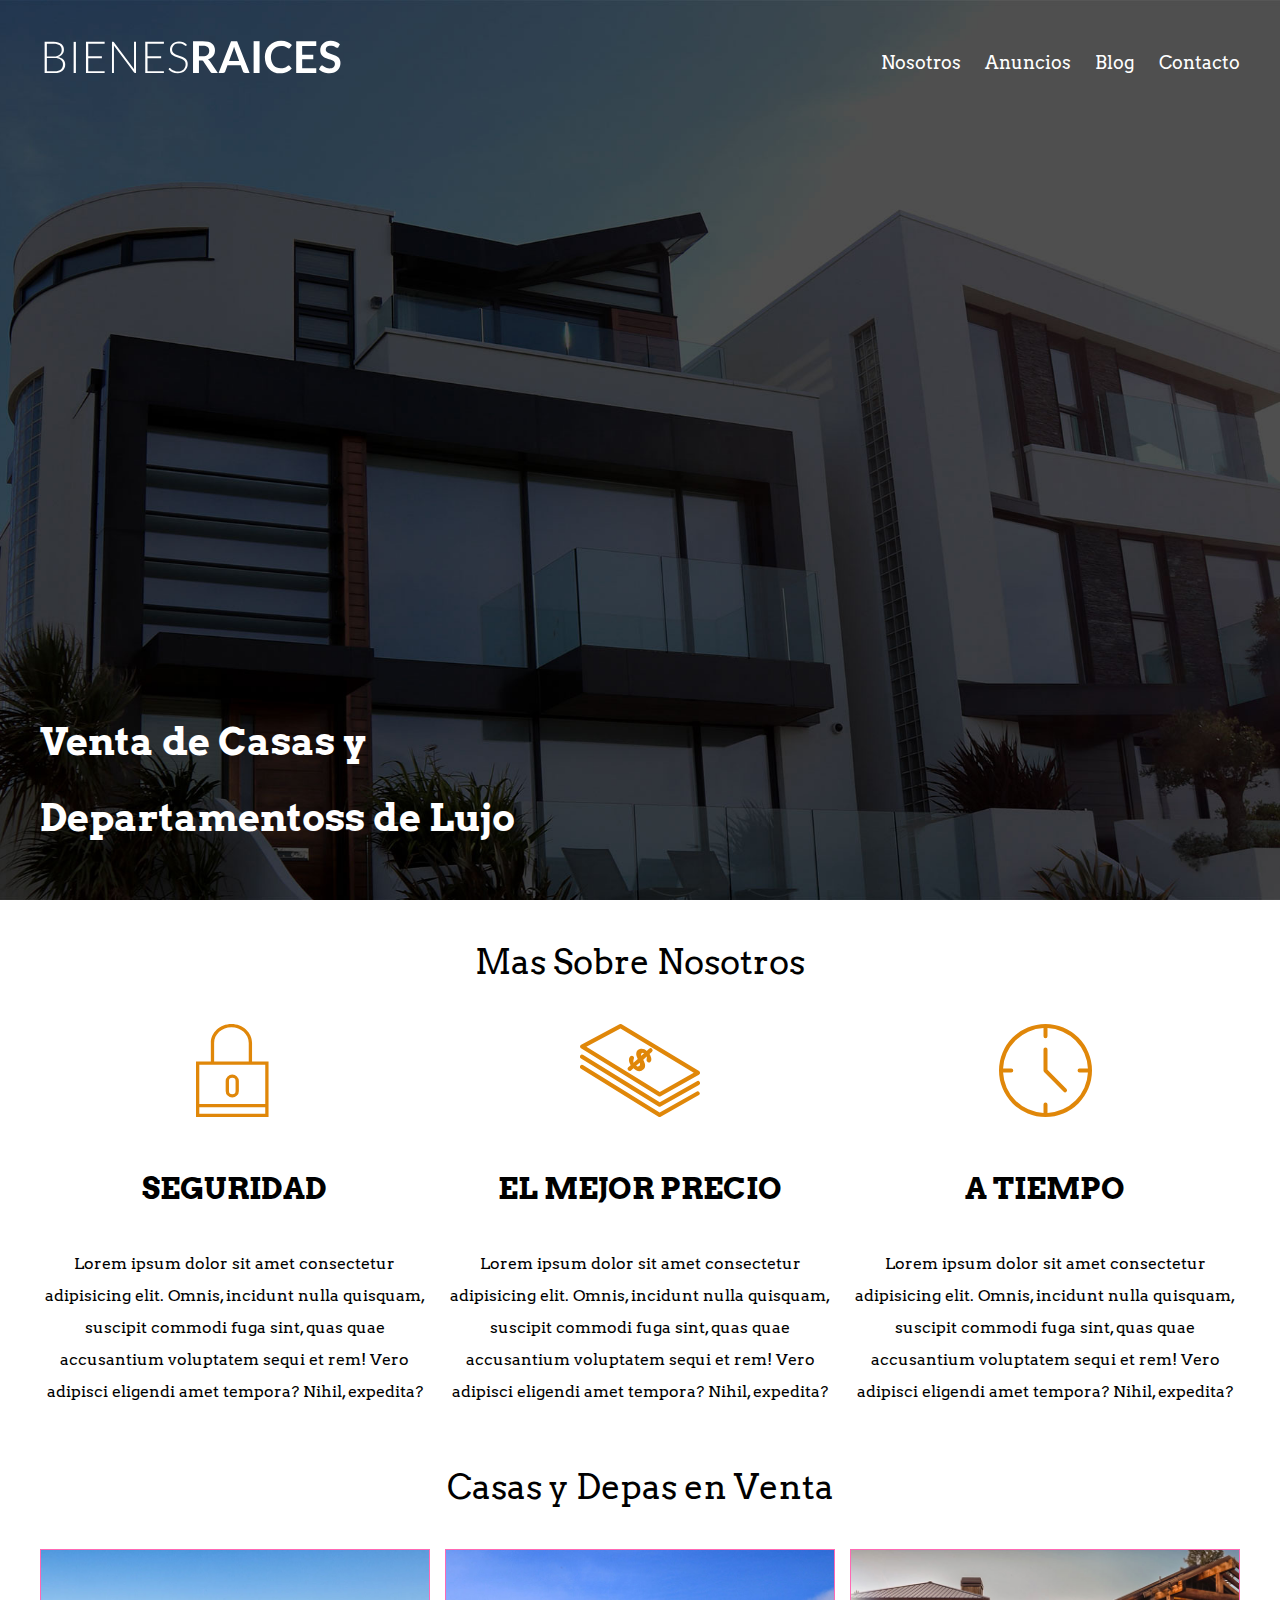
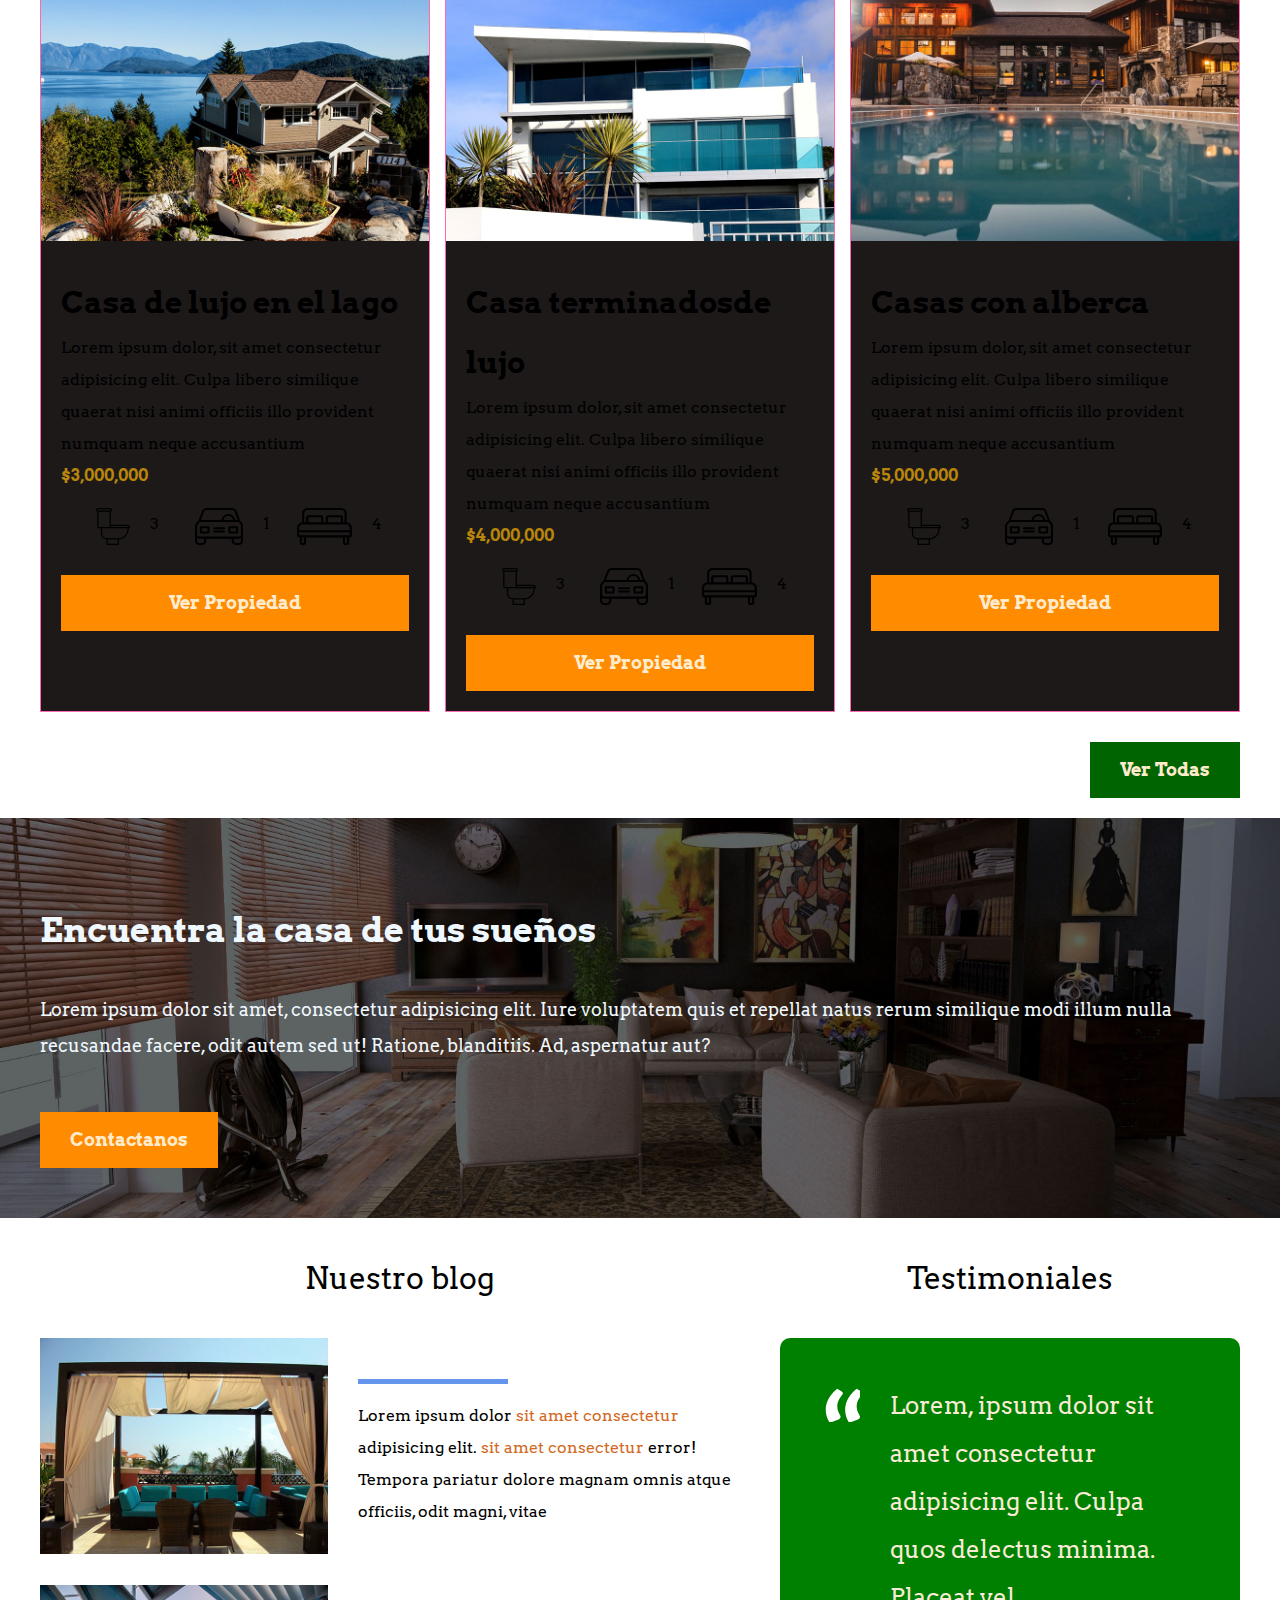
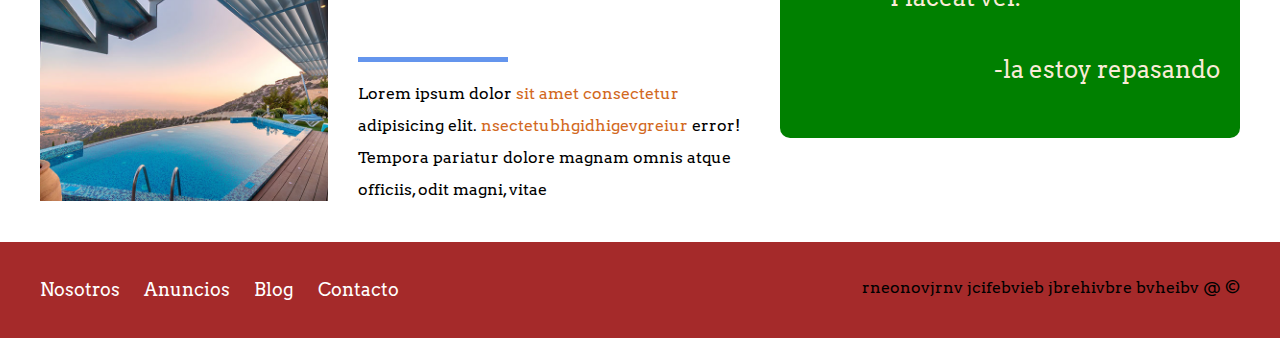
==== Index.html @ 13209e56 "Se agrega nuevo projecto" ====
<!DOCTYPE html>
<html lang="en">

<head>
    <meta charset="UTF-8">
    <meta http-equiv="X-UA-Compatible" content="IE=edge">
    <meta name="viewport" content="width=device-width, initial-scale=1.0">
    <link rel="preconnect" href="https://fonts.googleapis.com">
    <link rel="preconnect" href="https://fonts.gstatic.com" crossorigin>
    <link
        href="https://fonts.googleapis.com/css2?family=Arvo&family=Bebas+Neue&family=Lato:wght@100;300;700;900&family=Pacifico&family=Roboto:wght@100&family=Yanone+Kaffeesatz:wght@300&display=swap"
        rel="stylesheet">
    <link rel="stylesheet" href="CSS/Normalice.CSS">
    <link rel="stylesheet" href="CSS/Styles.CSS">
    <title>Document</title>
</head>

<body>
    <header class="site-header inicio">
        <div class="container content-container">
            <div class="barra">
                <a href="/">
                    <img src="img/logo.svg" alt="">
                </a>
                <nav class="navegacion">
                    <a href="Nosotros.html">Nosotros</a>
                    <a href="Anuncios.html">Anuncios</a>
                    <a href="Blog.html">Blog</a>
                    <a href="Contacto.html">Contacto</a>
                </nav>
            </div>
            <h1>Venta de Casas y Departamentoss de Lujo</h1>
        </div>
    </header>
    <section class="container seccion">
        <h2 class="FW-300 centrar-texto">Mas Sobre Nosotros</h2>

        <div class="seccion1">

            <div class="iconos">
                <img src="img/icono1.svg" alt="">
                <h3>Seguridad</h3>
                <p>Lorem ipsum dolor sit amet consectetur adipisicing elit. Omnis, incidunt nulla quisquam, suscipit
                    commodi
                    fuga sint, quas quae accusantium voluptatem sequi et rem! Vero adipisci eligendi amet tempora?
                    Nihil,
                    expedita?</p>
            </div>

            <div class="iconos">
                <img src="img/icono2.svg" alt="">
                <h3>El Mejor Precio</h3>
                <p>Lorem ipsum dolor sit amet consectetur adipisicing elit. Omnis, incidunt nulla quisquam, suscipit
                    commodi
                    fuga sint, quas quae accusantium voluptatem sequi et rem! Vero adipisci eligendi amet tempora?
                    Nihil,
                    expedita?</p>
            </div>

            <div class="iconos">
                <img src="img/icono3.svg" alt="">
                <h3>A Tiempo</h3>
                <p>Lorem ipsum dolor sit amet consectetur adipisicing elit. Omnis, incidunt nulla quisquam, suscipit
                    commodi
                    fuga sint, quas quae accusantium voluptatem sequi et rem! Vero adipisci eligendi amet tempora?
                    Nihil,
                    expedita?</p>
            </div>
        </div>
    </section>

    <main class="seccion container">
        <h2 class="FW-300 centrar-texto">Casas y Depas en Venta</h2>

        <div class="container-anuncios">
            <div class="anuncio">
                <img src="img/anuncio1.jpg" alt="">
                <div class="contenido">
                    <h3>Casa de lujo en el lago</h3>
                    <p>Lorem ipsum dolor, sit amet consectetur adipisicing elit. Culpa libero similique quaerat nisi
                        animi
                        officiis illo provident numquam neque accusantium</p>
                    <p class="precio">$3,000,000</p>
                    <ul class="iconos-casa">
                        <li>
                            <img src="img/icono_wc.svg" alt="">
                            <p>3</p>
                        </li>
                        <li>
                            <img src="img/icono_estacionamiento.svg" alt="">
                            <p>1</p>
                        </li>
                        <li>
                            <img src="img/icono_dormitorio.svg" alt="">
                            <p>4</p>
                        </li>
                    </ul>
                    <a href="#" class="boton color-boton">Ver Propiedad</a>
                </div>
            </div>

            <div class="anuncio">
                <img src="img/anuncio2.jpg" alt="">
                <div class="contenido">
                    <h3>Casa terminadosde lujo</h3>
                    <p>Lorem ipsum dolor, sit amet consectetur adipisicing elit. Culpa libero similique quaerat nisi
                        animi
                        officiis illo provident numquam neque accusantium</p>
                    <p class="precio">$4,000,000</p>
                    <ul class="iconos-casa">
                        <li>
                            <img src="img/icono_wc.svg" alt="">
                            <p>3</p>
                        </li>
                        <li>
                            <img src="img/icono_estacionamiento.svg" alt="">
                            <p>1</p>
                        </li>
                        <li>
                            <img src="img/icono_dormitorio.svg" alt="">
                            <p>4</p>
                        </li>
                    </ul>
                    <a href="#" class="boton color-boton">Ver Propiedad</a>
                </div>
            </div>

            <div class="anuncio">
                <img src="img/anuncio3.jpg" alt="">
                <div class="contenido">
                    <h3>Casas con alberca</h3>
                    <p>Lorem ipsum dolor, sit amet consectetur adipisicing elit. Culpa libero similique quaerat nisi
                        animi
                        officiis
                        illo provident numquam neque accusantium</p>
                    <p class="precio">$5,000,000</p>
                    <ul class="iconos-casa">
                        <li>
                            <img src="img/icono_wc.svg" alt="">
                            <p>3</p>
                        </li>
                        <li>
                            <img src="img/icono_estacionamiento.svg" alt="">
                            <p>1</p>
                        </li>
                        <li>
                            <img src="img/icono_dormitorio.svg" alt="">
                            <p>4</p>
                        </li>
                    </ul>
                    <a href="#" class="boton color-boton">Ver Propiedad</a>
                </div>
            </div>
        </div>

        <div class="todas-right">
            <a href="Anuncios.html" class="boton-todas boton-verde">Ver Todas</a>
        </div>
    </main>

    <section class="seccion3">
        <div class="container contenido-seccion3">
            <h2>Encuentra la casa de tus sueños</h2>
            <p>Lorem ipsum dolor sit amet, consectetur adipisicing elit. Iure voluptatem quis et repellat natus rerum
                similique
                modi illum nulla recusandae facere, odit autem sed ut! Ratione, blanditiis. Ad, aspernatur aut?</p>
            <a href="Contacto.html" class="boton-seccion3 color-boton">Contactanos</a>
        </div>
    </section>

    <div class="contenedor-seccion container seccion">
        <section class="last-seccion">
            <h3 class="FW-300 centrar-texto">Nuestro blog</h3>

            <article class="contenido-blog">
                <div class="img-blog">
                    <img src="img/blog1.jpg" alt="">
                </div>
                <div class="texto-blog">
                    <a href="#">
                        <h4>Terraza en el techo de la casa</h4>
                    </a>
                    <p>Lorem ipsum dolor <span>sit amet consectetur</span> adipisicing elit. <span>sit amet
                            consectetur</span>
                        error!
                        Tempora
                        pariatur dolore magnam omnis atque officiis, odit magni, vitae</p>
                </div>
            </article>

            <article class="contenido-blog">
                <div class="img-blog">
                    <img src="img/blog2.jpg" alt="">
                </div>
                <div class="texto-blog">
                    <a href="#">
                        <h4>Guia para la decoracion de tu hogar</h4>
                    </a>
                    <p>Lorem ipsum dolor <span>sit amet consectetur</span> adipisicing elit.
                        <span>nsectetubhgidhigevgreiur</span>
                        error!
                        Tempora
                        pariatur dolore magnam omnis atque officiis, odit magni, vitae
                    </p>
                </div>
            </article>
        </section>

        <section class="testimoniales">
            <h3 class="FW-300 centrar-texto">Testimoniales</h3>
            <div class="testimonio">
                <blockquote>
                    Lorem, ipsum dolor sit amet consectetur adipisicing elit. Culpa quos delectus minima. Placeat vel.
                </blockquote>
                <p>-la estoy repasando</p>
            </div>
        </section>
    </div>

    <footer class="footer seccion">
        <div class="container contenido-footer">
            <nav class="navegacion">
                <a href="Nosotros.html">Nosotros</a>
                <a href="Anuncios.html">Anuncios</a>
                <a href="Blog.html">Blog</a>
                <a href="Contacto.html">Contacto</a>
            </nav>
            <p>rneonovjrnv jcifebvieb jbrehivbre bvheibv &commat; &copy;</p>
        </div>
    </footer>
</body>

</html>
---- CSS/Normalice.CSS ----
/*! normalize.css v8.0.1 | MIT License | github.com/necolas/normalize.css */

/* Document
   ========================================================================== */

/**
 * 1. Correct the line height in all browsers.
 * 2. Prevent adjustments of font size after orientation changes in iOS.
 */

 html {
  line-height: 1.15; /* 1 */
  -webkit-text-size-adjust: 100%; /* 2 */
}

/* Sections
   ========================================================================== */

/**
 * Remove the margin in all browsers.
 */

body {
  margin: 0;
}

/**
 * Render the `main` element consistently in IE.
 */

main {
  display: block;
}

/**
 * Correct the font size and margin on `h1` elements within `section` and
 * `article` contexts in Chrome, Firefox, and Safari.
 */

h1 {
  font-size: 2em;
  margin: 0.67em 0;
}

/* Grouping content
   ========================================================================== */

/**
 * 1. Add the correct box sizing in Firefox.
 * 2. Show the overflow in Edge and IE.
 */

hr {
  box-sizing: content-box; /* 1 */
  height: 0; /* 1 */
  overflow: visible; /* 2 */
}

/**
 * 1. Correct the inheritance and scaling of font size in all browsers.
 * 2. Correct the odd `em` font sizing in all browsers.
 */

pre {
  font-family: monospace, monospace; /* 1 */
  font-size: 1em; /* 2 */
}

/* Text-level semantics
   ========================================================================== */

/**
 * Remove the gray background on active links in IE 10.
 */

a {
  background-color: transparent;
}

/**
 * 1. Remove the bottom border in Chrome 57-
 * 2. Add the correct text decoration in Chrome, Edge, IE, Opera, and Safari.
 */

abbr[title] {
  border-bottom: none; /* 1 */
  text-decoration: underline; /* 2 */
  text-decoration: underline dotted; /* 2 */
}

/**
 * Add the correct font weight in Chrome, Edge, and Safari.
 */

b,
strong {
  font-weight: bolder;
}

/**
 * 1. Correct the inheritance and scaling of font size in all browsers.
 * 2. Correct the odd `em` font sizing in all browsers.
 */

code,
kbd,
samp {
  font-family: monospace, monospace; /* 1 */
  font-size: 1em; /* 2 */
}

/**
 * Add the correct font size in all browsers.
 */

small {
  font-size: 80%;
}

/**
 * Prevent `sub` and `sup` elements from affecting the line height in
 * all browsers.
 */

sub,
sup {
  font-size: 75%;
  line-height: 0;
  position: relative;
  vertical-align: baseline;
}

sub {
  bottom: -0.25em;
}

sup {
  top: -0.5em;
}

/* Embedded content
   ========================================================================== */

/**
 * Remove the border on images inside links in IE 10.
 */

img {
  border-style: none;
}

/* Forms
   ========================================================================== */

/**
 * 1. Change the font styles in all browsers.
 * 2. Remove the margin in Firefox and Safari.
 */

button,
input,
optgroup,
select,
textarea {
  font-family: inherit; /* 1 */
  font-size: 100%; /* 1 */
  line-height: 1.15; /* 1 */
  margin: 0; /* 2 */
}

/**
 * Show the overflow in IE.
 * 1. Show the overflow in Edge.
 */

button,
input { /* 1 */
  overflow: visible;
}

/**
 * Remove the inheritance of text transform in Edge, Firefox, and IE.
 * 1. Remove the inheritance of text transform in Firefox.
 */

button,
select { /* 1 */
  text-transform: none;
}

/**
 * Correct the inability to style clickable types in iOS and Safari.
 */

button,
[type="button"],
[type="reset"],
[type="submit"] {
  -webkit-appearance: button;
}

/**
 * Remove the inner border and padding in Firefox.
 */

button::-moz-focus-inner,
[type="button"]::-moz-focus-inner,
[type="reset"]::-moz-focus-inner,
[type="submit"]::-moz-focus-inner {
  border-style: none;
  padding: 0;
}

/**
 * Restore the focus styles unset by the previous rule.
 */

button:-moz-focusring,
[type="button"]:-moz-focusring,
[type="reset"]:-moz-focusring,
[type="submit"]:-moz-focusring {
  outline: 1px dotted ButtonText;
}

/**
 * Correct the padding in Firefox.
 */

fieldset {
  padding: 0.35em 0.75em 0.625em;
}

/**
 * 1. Correct the text wrapping in Edge and IE.
 * 2. Correct the color inheritance from `fieldset` elements in IE.
 * 3. Remove the padding so developers are not caught out when they zero out
 *    `fieldset` elements in all browsers.
 */

legend {
  box-sizing: border-box; /* 1 */
  color: inherit; /* 2 */
  display: table; /* 1 */
  max-width: 100%; /* 1 */
  padding: 0; /* 3 */
  white-space: normal; /* 1 */
}

/**
 * Add the correct vertical alignment in Chrome, Firefox, and Opera.
 */

progress {
  vertical-align: baseline;
}

/**
 * Remove the default vertical scrollbar in IE 10+.
 */

textarea {
  overflow: auto;
}

/**
 * 1. Add the correct box sizing in IE 10.
 * 2. Remove the padding in IE 10.
 */

[type="checkbox"],
[type="radio"] {
  box-sizing: border-box; /* 1 */
  padding: 0; /* 2 */
}

/**
 * Correct the cursor style of increment and decrement buttons in Chrome.
 */

[type="number"]::-webkit-inner-spin-button,
[type="number"]::-webkit-outer-spin-button {
  height: auto;
}

/**
 * 1. Correct the odd appearance in Chrome and Safari.
 * 2. Correct the outline style in Safari.
 */

[type="search"] {
  -webkit-appearance: textfield; /* 1 */
  outline-offset: -2px; /* 2 */
}

/**
 * Remove the inner padding in Chrome and Safari on macOS.
 */

[type="search"]::-webkit-search-decoration {
  -webkit-appearance: none;
}

/**
 * 1. Correct the inability to style clickable types in iOS and Safari.
 * 2. Change font properties to `inherit` in Safari.
 */

::-webkit-file-upload-button {
  -webkit-appearance: button; /* 1 */
  font: inherit; /* 2 */
}

/* Interactive
   ========================================================================== */

/*
 * Add the correct display in Edge, IE 10+, and Firefox.
 */

details {
  display: block;
}

/*
 * Add the correct display in all browsers.
 */

summary {
  display: list-item;
}

/* Misc
   ========================================================================== */

/**
 * Add the correct display in IE 10+.
 */

template {
  display: none;
}

/**
 * Add the correct display in IE 10.
 */

[hidden] {
  display: none;
}
---- CSS/Styles.CSS ----
html{
    box-sizing: border-box;
    font-size: 62.5%;
}
*,*::before,*::after{
    box-sizing: inherit;
}

body{
    font-family:'Arvo', serif;
    font-size: 1.6rem;
    line-height: 2;
}
.container{
    max-width: 120rem;
    margin: 0 auto;
}
img{
    max-width: 100%;
}


h1{
    font-size: 3.8rem;
}
h2{
    font-size: 3.4rem;
}
h3{
    font-size: 3rem;
}
h4{
    font-size: 2.6rem;
}


.seccion{
    margin: top 2rem;
    margin-bottom: 2rem;
}
.FW-300{
    font-weight: 300;
}
.centrar-texto{
    text-align: center;
}
.display-block{
    display: block;
}

.boton{
    color: blanchedalmond;
    font-weight: 700;
    text-decoration: none;
    font-size: 1.8rem;
    padding: 1rem 3rem;
    display: block;
    margin-top: 3rem;
    text-align: center;
}
.color-boton{
    background-color: darkorange;
}
.boton-todas{
    color: blanchedalmond;
    font-weight: 700;
    text-decoration: none;
    font-size: 1.8rem;
    padding: 1rem 3rem;
    /*display: inline-block;*/
    text-align: center;
}
.todas-right{
    display: flex;
    justify-content: flex-end;
    margin-top: 3rem;
}
.boton-verde{
    background-color: darkgreen;
}

.site-header.inicio{
    background-image:url(../img/header.jpg);
    background-position:center center;
    background-size: cover;
    height: 100vh;
    min-height: 60rem;
}
.content-container{
    height: 100%;
    display: flex;
    flex-direction: column;
    justify-content:space-between;
}
.content-container h1{
    color: white;
    padding-bottom: 2rem;
    max-width: 60rem;
    line-height: 2;
}


.barra{
    display: flex;
    justify-content: space-between;
    align-items: center;
    padding-top: 3rem;
}
.navegacion a{
    color:white;
    text-decoration: none;
    font-size: 1.8rem;
    margin-right: 2rem;
}
.navegacion a:hover{
    color:crimson;
    text-decoration: underline;
}
.navegacion a:last-of-type{
    margin: 0;
}
/*.title-seccion1{
    font-weight: 300;
    text-align: center;
}*/
.seccion1{
    display: flex;
    justify-content: space-between;
}
.iconos{
    flex-basis: calc(33.3% - 1rem) ;
    text-align: center;
}
.iconos h3{
    text-transform: uppercase;
}

/*.main-container{

}*/
.container-anuncios{
    display: flex;
    justify-content: space-between;
}
.anuncio{
    flex-basis: calc(33.3% - 1rem);
    border: 1px solid hotpink;
    background-color:rgb(29, 25, 25);
}
.contenido{
    padding: 2rem;
}
.contenido h3, .contenido p{
    margin: 0;
}
.precio{
    color: darkgoldenrod;
    font-weight: 700;
}
.iconos-casa{
    list-style: none;
    padding: 0;
    display: flex;
    justify-content: space-evenly;
}
.iconos-casa li{
    /*flex: 1;*/
    display: flex;
}
.iconos-casa li img{
    margin-right: 2rem;
}


.seccion3{
    background-image: url(../img/encuentra.jpg);
    background-position: center center;
    background-size: cover;
    height: 40rem;
    display: flex;
    align-items: center;
}
.contenido-seccion3{
    flex: 1;
    color: aliceblue;
}
.contenido-seccion3 p{
    font-size: 1.8rem;
}
.boton-seccion3{
    color: blanchedalmond;
    font-weight: 700;
    text-decoration: none;
    font-size: 1.8rem;
    padding: 1rem 3rem;
    display:inline-block;
    margin-top: 3rem;
    text-align: center;
}

.contenedor-seccion{
    display: flex;
    justify-content: space-between;
}
.contenedor-seccion .last-seccion{
    flex-basis: 60%;
}
.contenedor-seccion .testimoniales{
    flex-basis: calc(40% - 2rem);
}

.contenido-blog{
    display: flex;
    justify-content: space-between;
    margin-bottom: 2rem;
}
.contenido-blog:last-of-type{
    margin-bottom: 0;
}
.contenido-blog .img-blog{
    flex-basis: 40%;
}
.contenido-blog .texto-blog{
    flex-basis:calc(60% - 3rem);
}
.texto-blog a{
    color: white;
    text-decoration: none;
}
.texto-blog h4{
    margin: 0;
    line-height: 1.2;
}
.texto-blog h4::after{
    content:"";
    display: block;
    width: 15rem;
    height: 0.5rem;
    background-color: cornflowerblue;
    margin-top: 1rem;
}
.texto-blog span{
    color: chocolate;
}

.testimonio{
    background-color: green;
    font-size: 2.4rem;
    padding: 2rem;
    color: antiquewhite;
    border-radius: 1rem;
}
.testimonio p{
    text-align: right;
}
.testimonio blockquote::before{
    content:"";
    background-image: url(../img/comilla.svg);
    width: 4rem;
    height: 4rem;
    position: absolute;
    left: -2rem;
}
.testimonio blockquote{
    position: relative;
    padding-left: 5rem;
    font-weight: 300;
}

.footer{
    background-color: brown;
    margin: 0;
}
.footer p{
    margin: 0;   
}
.contenido-footer{
    padding: 3rem 0;
    display: flex;
    justify-content: space-between;
}
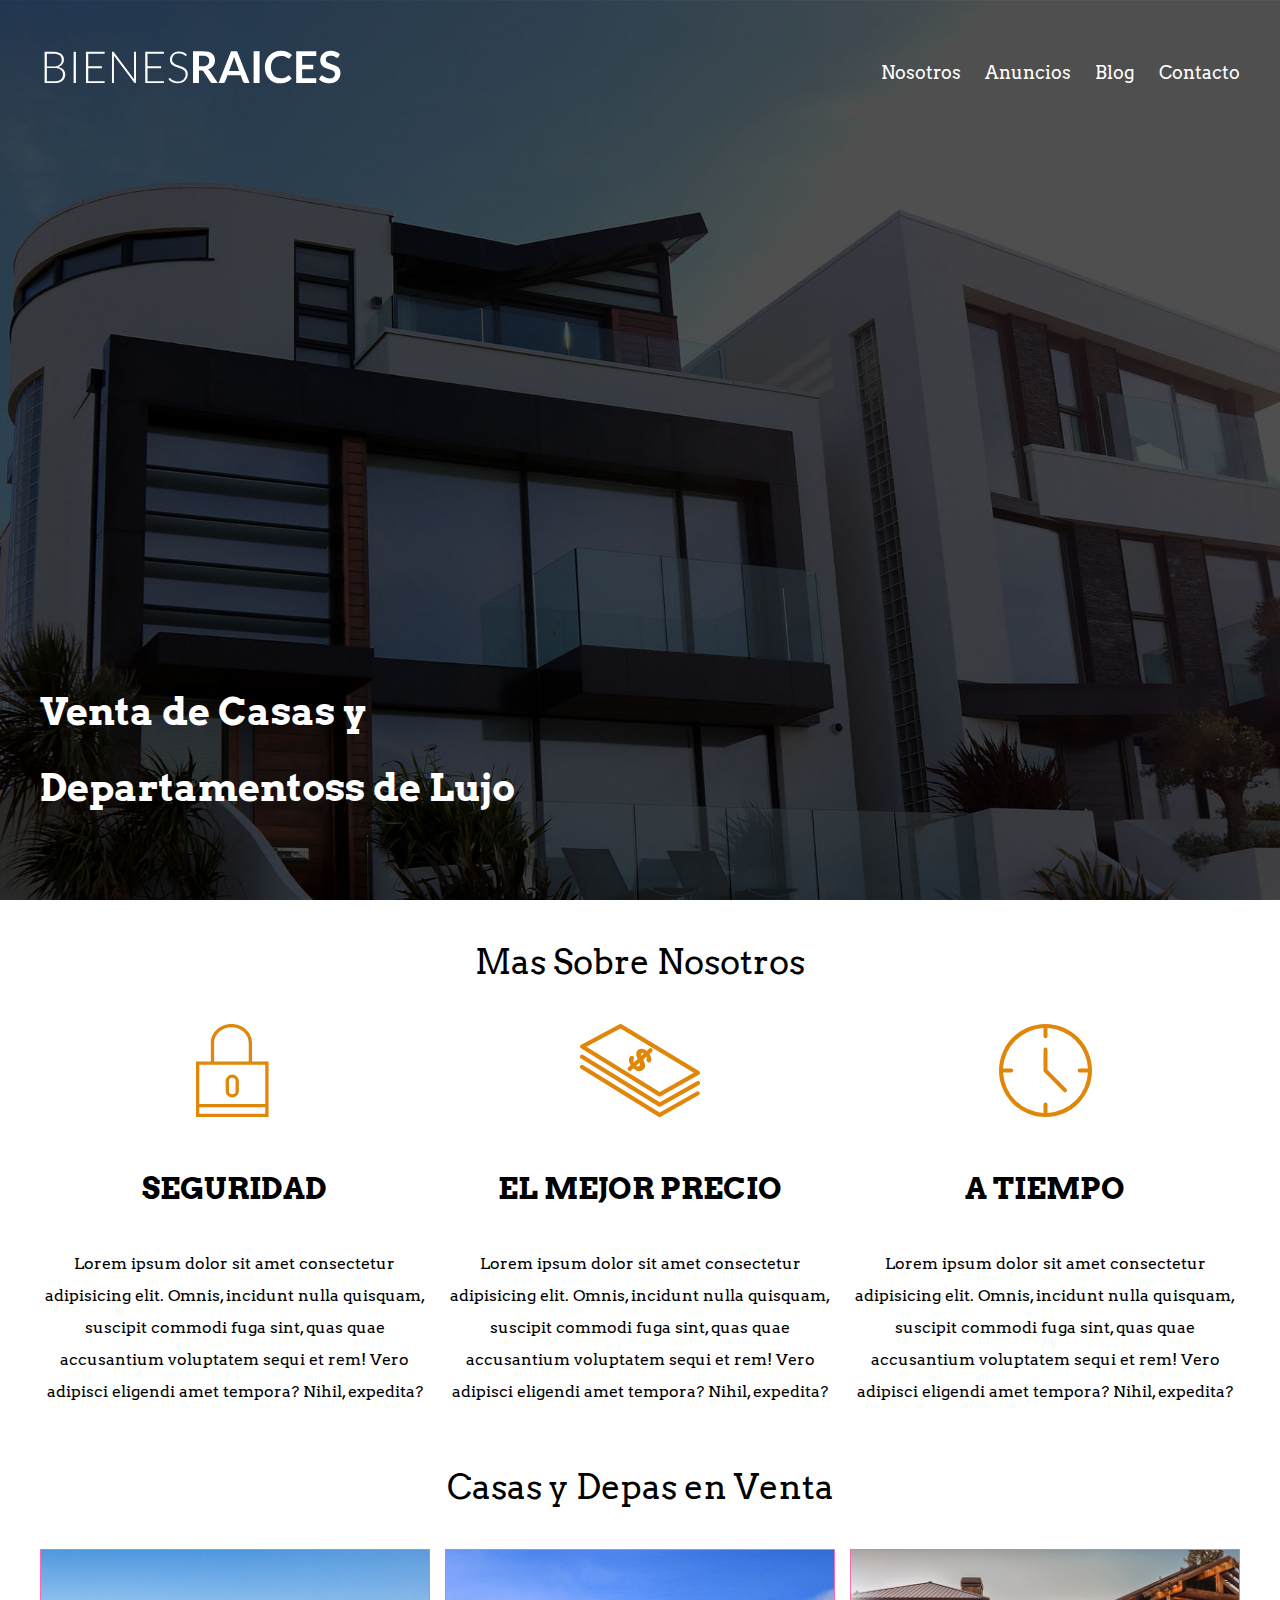
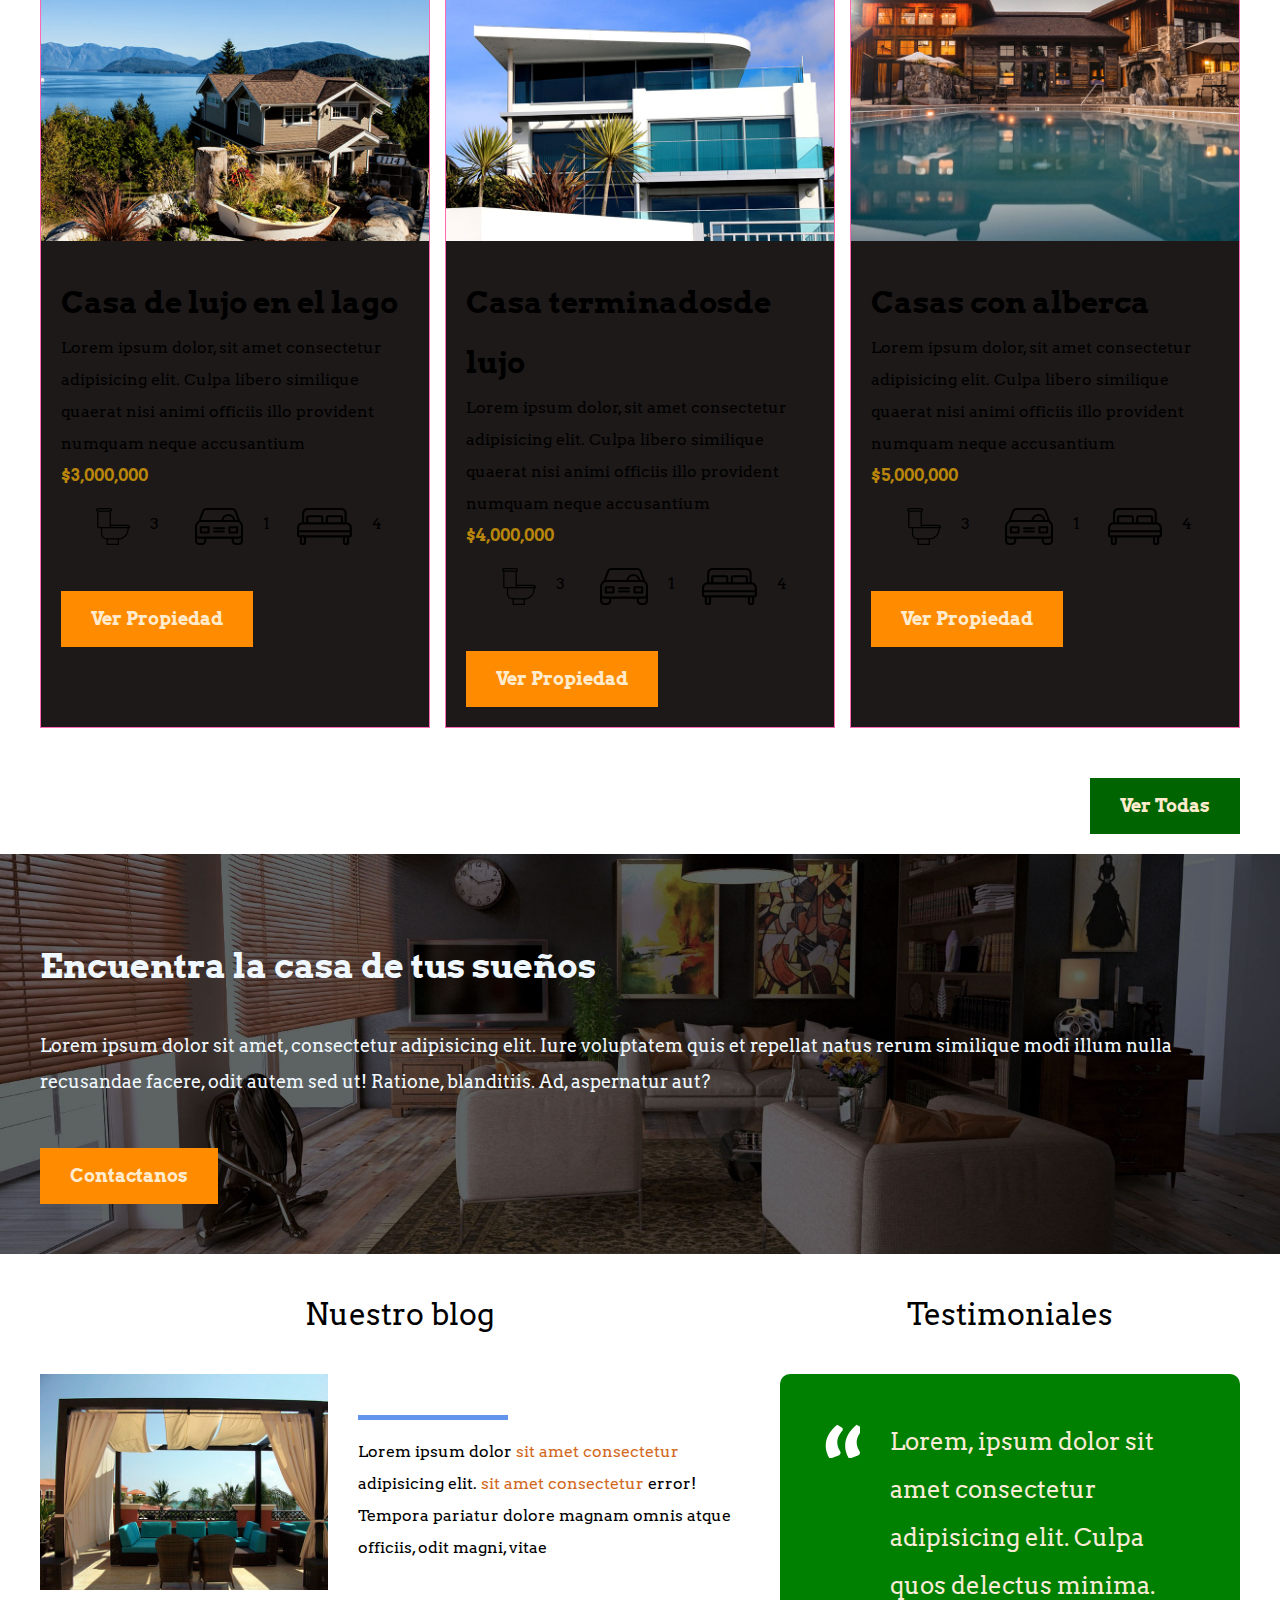
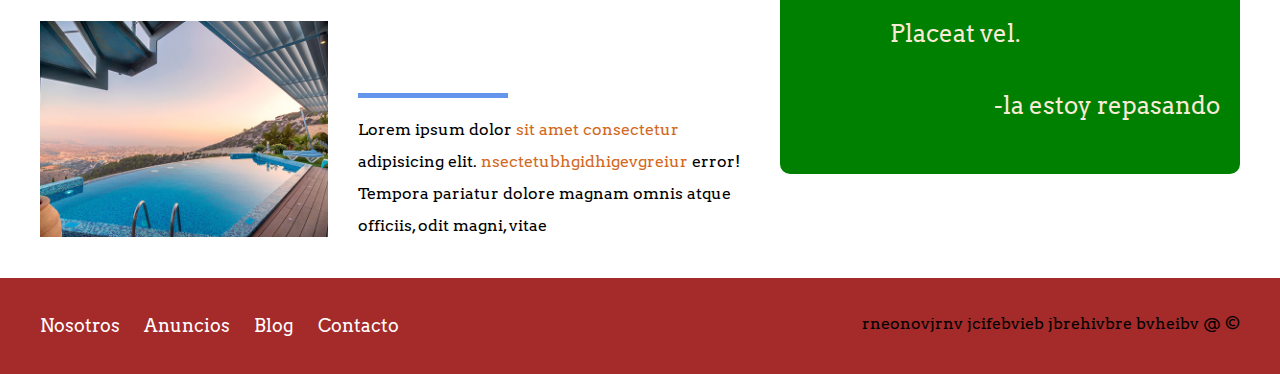
==== commit 1f966051: "Contet of Index.html was edited during tmie without internet" ====
--- a/Index.html
+++ b/Index.html
@@ -12,7 +12,7 @@
         rel="stylesheet">
     <link rel="stylesheet" href="CSS/Normalice.CSS">
     <link rel="stylesheet" href="CSS/Styles.CSS">
-    <title>Document</title>
+    <title>HOME</title>
 </head>
 
 <body>
@@ -22,7 +22,14 @@
                 <a href="/">
                     <img src="img/logo.svg" alt="">
                 </a>
-                <nav class="navegacion">
+
+                <div class="mobile-menu">
+                    <a href="#navegacion">
+                        <img src="img/barras.svg" alt="barras">
+                    </a>
+                </div>
+
+                <nav id="navegacion" class="navegacion">
                     <a href="Nosotros.html">Nosotros</a>
                     <a href="Anuncios.html">Anuncios</a>
                     <a href="Blog.html">Blog</a>
@@ -95,7 +102,7 @@
                             <p>4</p>
                         </li>
                     </ul>
-                    <a href="#" class="boton color-boton">Ver Propiedad</a>
+                    <a href="Anuncio.html" class="boton color-boton">Ver Propiedad</a>
                 </div>
             </div>
 
@@ -121,7 +128,7 @@
                             <p>4</p>
                         </li>
                     </ul>
-                    <a href="#" class="boton color-boton">Ver Propiedad</a>
+                    <a href="Anuncio.html" class="boton color-boton">Ver Propiedad</a>
                 </div>
             </div>
 
@@ -148,7 +155,7 @@
                             <p>4</p>
                         </li>
                     </ul>
-                    <a href="#" class="boton color-boton">Ver Propiedad</a>
+                    <a href="Anuncio.html" class="boton color-boton">Ver Propiedad</a>
                 </div>
             </div>
         </div>
@@ -177,7 +184,7 @@
                     <img src="img/blog1.jpg" alt="">
                 </div>
                 <div class="texto-blog">
-                    <a href="#">
+                    <a href="entrada.html">
                         <h4>Terraza en el techo de la casa</h4>
                     </a>
                     <p>Lorem ipsum dolor <span>sit amet consectetur</span> adipisicing elit. <span>sit amet
@@ -193,7 +200,7 @@
                     <img src="img/blog2.jpg" alt="">
                 </div>
                 <div class="texto-blog">
-                    <a href="#">
+                    <a href="entrada.html">
                         <h4>Guia para la decoracion de tu hogar</h4>
                     </a>
                     <p>Lorem ipsum dolor <span>sit amet consectetur</span> adipisicing elit.
--- a/CSS/Styles.CSS
+++ b/CSS/Styles.CSS
@@ -13,6 +13,7 @@
     line-height: 2;
 }
 .container{
+    width: 95%;
     max-width: 120rem;
     margin: 0 auto;
 }
@@ -47,6 +48,9 @@
 }
 .display-block{
     display: block;
+}
+.contenido-centrado{
+    max-width: 800px;
 }
 
 .boton{
@@ -58,6 +62,18 @@
     display: block;
     margin-top: 3rem;
     text-align: center;
+    border: none;
+    display: block;
+    flex: 0 0 100%;
+}
+@media (min-width: 768px) {
+    .boton{
+        display: inline-block;
+        flex:  0 0 auto;
+    }
+}
+.boton:hover{
+    cursor: wait; /*Puedes elejir mas tipos de cursor  */
 }
 .color-boton{
     background-color: darkorange;
@@ -80,6 +96,10 @@
     background-color: darkgreen;
 }
 
+.site-header{
+    background-color: #333333;
+    padding: 1rem 0 3rem 0;
+}
 .site-header.inicio{
     background-image:url(../img/header.jpg);
     background-position:center center;
@@ -92,6 +112,12 @@
     display: flex;
     flex-direction: column;
     justify-content:space-between;
+    text-align: center;
+}
+@media (min-width: 768px) {
+    .content-container{
+        text-align: left;
+    }
 }
 .content-container h1{
     color: white;
@@ -102,36 +128,75 @@
 
 
 .barra{
-    display: flex;
-    justify-content: space-between;
-    align-items: center;
     padding-top: 3rem;
+}
+@media (min-width: 768px) {
+    .barra{
+        display: flex;
+        justify-content: space-between;
+        align-items: center;
+    }
 }
 .navegacion a{
     color:white;
     text-decoration: none;
-    font-size: 1.8rem;
-    margin-right: 2rem;
+    font-size: 2.2rem;
+    display: block;
+}
+@media (min-width: 768px) {
+    .navegacion a{
+        display: inline-block;
+        font-size: 1.8rem;
+        margin-right: 2rem;
+    }
+    .navegacion a:last-of-type{
+        margin: 0;
+    }
 }
 .navegacion a:hover{
     color:crimson;
     text-decoration: underline;
 }
-.navegacion a:last-of-type{
-    margin: 0;
+/* menu de hamburguesa css */
+.mobile-menu{
+    width: 5rem;
+}
+@media (min-width: 768px) {
+    .mobile-menu{
+        display: none;
+    }
+}
+.navegacion:target{
+    display: block;
+}
+.navegacion{
+    display: none;
+}
+@media (min-width: 768px) {
+    .navegacion{
+        display: block;
+    }
 }
 /*.title-seccion1{
     font-weight: 300;
     text-align: center;
 }*/
-.seccion1{
-    display: flex;
-    justify-content: space-between;
-}
+@media (min-width: 768px) {
+    .seccion1{
+        display: flex;
+        justify-content: space-between;
+    }
+}
+
 .iconos{
-    flex-basis: calc(33.3% - 1rem) ;
-    text-align: center;
-}
+    text-align: center;
+}
+@media (min-width: 768px) {
+    .iconos{
+        flex-basis: calc(33.3% - 1rem) ;
+    }
+}
+
 .iconos h3{
     text-transform: uppercase;
 }
@@ -139,14 +204,27 @@
 /*.main-container{
 
 }*/
-.container-anuncios{
-    display: flex;
-    justify-content: space-between;
-}
+@media (min-width: 768px) {
+    .container-anuncios{
+        display: flex;
+        justify-content: space-between;
+        flex-wrap: wrap;
+    }
+}
+
 .anuncio{
-    flex-basis: calc(33.3% - 1rem);
+    /*flex: 0 0 calc(33.3% - 1rem) ;  esta es lo mismo que los tres codigos comentado de abajo */
+    /* flex-grow: 0;
+    flex-shrink: 0;
+    flex-basis: calc(33.3% - 1rem); */
     border: 1px solid hotpink;
     background-color:rgb(29, 25, 25);
+    margin-bottom: 2rem;
+}
+@media (min-width: 768px) {
+    .anuncio{
+        flex: 0 0 calc(33.3% - 1rem) ; 
+    }
 }
 .contenido{
     padding: 2rem;
@@ -182,7 +260,7 @@
     align-items: center;
 }
 .contenido-seccion3{
-    flex: 1;
+    flex: 0 0 95%;
     color: aliceblue;
 }
 .contenido-seccion3 p{
@@ -199,31 +277,42 @@
     text-align: center;
 }
 
-.contenedor-seccion{
-    display: flex;
-    justify-content: space-between;
-}
-.contenedor-seccion .last-seccion{
-    flex-basis: 60%;
-}
-.contenedor-seccion .testimoniales{
-    flex-basis: calc(40% - 2rem);
-}
+@media (min-width: 768px) {
+    .contenedor-seccion{
+        display: flex;
+        justify-content: space-between;
+    }
+    .contenedor-seccion .last-seccion{
+        flex-basis: 60%;
+    }
+    .contenedor-seccion .testimoniales{
+        flex-basis: calc(40% - 2rem);
+    }
+}
+
 
 .contenido-blog{
-    display: flex;
-    justify-content: space-between;
     margin-bottom: 2rem;
+}
+@media (min-width: 768px) {
+    .contenido-blog{
+        display: flex;
+        justify-content: space-between;
+    }
 }
 .contenido-blog:last-of-type{
     margin-bottom: 0;
 }
-.contenido-blog .img-blog{
-    flex-basis: 40%;
-}
-.contenido-blog .texto-blog{
-    flex-basis:calc(60% - 3rem);
-}
+
+@media (min-width: 768px) {
+    .contenido-blog .img-blog{
+        flex-basis: 40%;
+    }
+    .contenido-blog .texto-blog{
+        flex-basis:calc(60% - 3rem);
+    }
+}
+
 .texto-blog a{
     color: white;
     text-decoration: none;
@@ -277,6 +366,80 @@
 }
 .contenido-footer{
     padding: 3rem 0;
+    text-align: center;
+}
+@media (min-width: 768px) {
+    .contenido-footer{
+    display: flex;
+    justify-content: space-between;}
+}
+.footer nav{
+    display: none;
+}
+@media (min-width: 768px) {
+    .footer nav {
+        display: block;
+    }
+}
+
+/* css para enlaces */
+@media (min-width: 768) {
+    .contenido-nosotros {
+        display: grid;
+        grid-template-columns: repeat(2, 1fr);
+        grid-column-gap:2rem;
+    }
+}
+
+.texto-nostotros blockquote{
+    font-weight: 900;
+    font-size: 2rem;
+    margin: 0;
+    padding: 1rem 0 3rem 0;
+}
+
+/* CSS parea Contacto */
+form p{
+    font-size: 1.8rem;
+    margin: 2rem 0 0 0;
+}
+legend{
+    font-size: 2rem;
+    color: deeppink;
+}
+label {
+    font-weight: 700;
+    text-transform: uppercase;
+    display: block;
+}
+
+
+/* input[type="text"], ESTA FORMA OCUPA MUCHOS IMPUT VAMOS AREDUCIR
+input[type="email"],
+input[type="tel"] */
+input:not([type="submit"]), textarea, select {
+    padding: 1rem;
+    display: block;
+    width: 100%;
+    background-color:saddlebrown;
+    margin-bottom: 2rem;
+    border: none;
+    border-radius: 1rem;
+}
+input[type="radio"]{
+    width: auto;
+    margin: 0;
+}
+select {
+    -webkit-appearance: none;
+    appearance: none;
+}
+textarea{
+    height: 20rem;
+}
+.forma-contacto{
+    max-width: 30rem;
     display: flex;
     justify-content: space-between;
-}
+    align-items: center;
+}